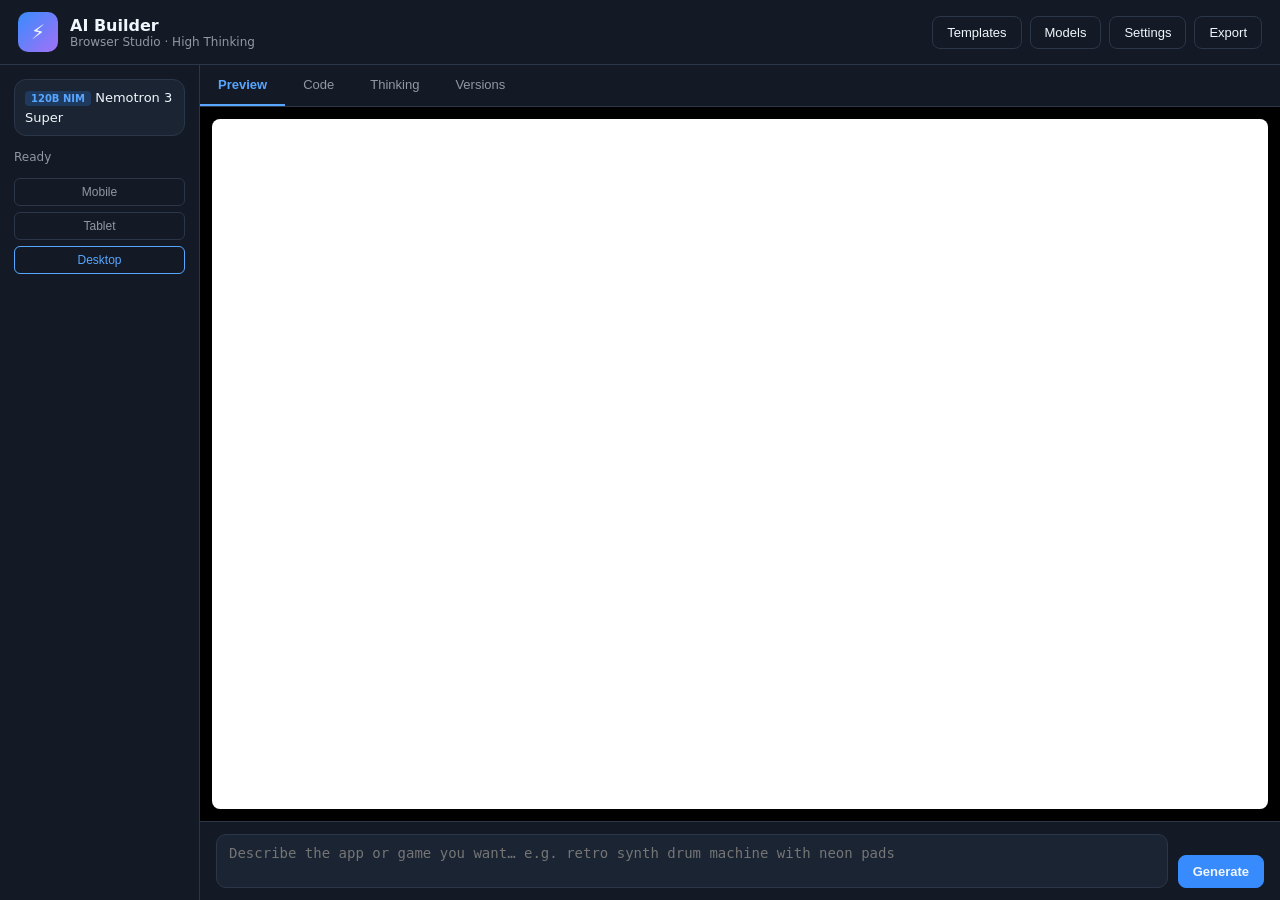
==== index.html @ 7d30c435 "feat: browser version of AI Builder — full studio in the browser" ====
<!DOCTYPE html>
<html lang="en">
<head>
  <meta charset="UTF-8" />
  <meta name="viewport" content="width=device-width, initial-scale=1.0" />
  <title>AI Builder — Browser Studio</title>
  <link rel="stylesheet" href="styles.css" />
</head>
<body>
  <div id="app">
    <header class="topbar">
      <div class="brand">
        <div class="brand-icon">⚡</div>
        <div>
          <h1>AI Builder</h1>
          <p class="subtitle">Browser Studio · High Thinking</p>
        </div>
      </div>
      <div class="top-actions">
        <button id="btnTemplates" class="btn ghost" title="Templates">Templates</button>
        <button id="btnModels" class="btn ghost" title="Models">Models</button>
        <button id="btnSettings" class="btn ghost" title="Settings">Settings</button>
        <button id="btnExport" class="btn ghost" title="Export">Export</button>
      </div>
    </header>

    <div class="main">
      <aside class="sidebar">
        <div class="model-chip" id="modelChip">
          <span class="badge" id="modelBadge">120B NIM</span>
          <span id="modelName">Nemotron 3 Super</span>
        </div>
        <div class="status" id="statusText">Ready</div>
        <div class="viewport-switch">
          <button data-vp="mobile" class="vp-btn">Mobile</button>
          <button data-vp="tablet" class="vp-btn">Tablet</button>
          <button data-vp="desktop" class="vp-btn active">Desktop</button>
        </div>
      </aside>

      <section class="workspace">
        <div class="tabs">
          <button class="tab active" data-tab="preview">Preview</button>
          <button class="tab" data-tab="code">Code</button>
          <button class="tab" data-tab="thinking">Thinking</button>
          <button class="tab" data-tab="versions">Versions</button>
        </div>

        <div class="tab-panels">
          <div id="panel-preview" class="panel active">
            <div class="preview-frame-wrap" id="previewWrap">
              <iframe id="previewFrame" sandbox="allow-scripts allow-same-origin allow-forms allow-modals" title="Live Preview"></iframe>
            </div>
          </div>
          <div id="panel-code" class="panel">
            <div class="code-tabs">
              <button class="code-tab active" data-file="html">HTML</button>
              <button class="code-tab" data-file="css">CSS</button>
              <button class="code-tab" data-file="js">JS</button>
            </div>
            <textarea id="codeEditor" spellcheck="false"></textarea>
          </div>
          <div id="panel-thinking" class="panel">
            <pre id="thinkingLog" class="thinking-log">No reasoning yet. Submit a prompt to see High Thinking steps.</pre>
          </div>
          <div id="panel-versions" class="panel">
            <div id="versionsList" class="versions-list">
              <p class="muted">Versions will appear here after you generate.</p>
            </div>
          </div>
        </div>

        <div class="prompt-bar">
          <textarea id="promptInput" placeholder="Describe the app or game you want… e.g. retro synth drum machine with neon pads" rows="2"></textarea>
          <button id="btnGenerate" class="btn primary">Generate</button>
          <button id="btnStop" class="btn danger hidden">Stop</button>
        </div>
      </section>
    </div>
  </div>

  <!-- Templates modal -->
  <div id="modalTemplates" class="modal hidden">
    <div class="modal-card">
      <div class="modal-header">
        <h2>Quick Templates</h2>
        <button class="close-modal" data-close="modalTemplates">×</button>
      </div>
      <div id="templatesGrid" class="templates-grid"></div>
    </div>
  </div>

  <!-- Models modal -->
  <div id="modalModels" class="modal hidden">
    <div class="modal-card">
      <div class="modal-header">
        <h2>AI Engine</h2>
        <button class="close-modal" data-close="modalModels">×</button>
      </div>
      <div id="modelsList" class="models-list"></div>
    </div>
  </div>

  <!-- Settings modal -->
  <div id="modalSettings" class="modal hidden">
    <div class="modal-card">
      <div class="modal-header">
        <h2>Settings</h2>
        <button class="close-modal" data-close="modalSettings">×</button>
      </div>
      <label>NVIDIA NIM API Key
        <input id="nvidiaKey" type="password" placeholder="nvapi-…" />
      </label>
      <label>NVIDIA Base URL
        <input id="nvidiaUrl" type="text" placeholder="https://integrate.api.nvidia.com/v1" />
      </label>
      <label>Gemini API Key
        <input id="geminiKey" type="password" placeholder="AIza…" />
      </label>
      <button id="btnSaveSettings" class="btn primary">Save</button>
    </div>
  </div>

  <!-- Export modal -->
  <div id="modalExport" class="modal hidden">
    <div class="modal-card">
      <div class="modal-header">
        <h2>Export</h2>
        <button class="close-modal" data-close="modalExport">×</button>
      </div>
      <button id="btnDownloadHtml" class="btn primary block">Download single HTML</button>
      <button id="btnCopyAll" class="btn ghost block">Copy all code</button>
    </div>
  </div>

  <script src="app.js"></script>
</body>
</html>
---- styles.css ----
:root {
  --bg: #0b0f17;
  --surface: #131a26;
  --surface2: #1b2433;
  --border: #2b3648;
  --blue: #58a6ff;
  --blue-dim: #388bfd;
  --purple: #bc8cff;
  --emerald: #3fb950;
  --text: #f0f6fc;
  --muted: #9198a1;
  --danger: #f85149;
  --radius: 12px;
  font-family: ui-sans-serif, system-ui, -apple-system, Segoe UI, Roboto, sans-serif;
}

* { box-sizing: border-box; margin: 0; padding: 0; }

body {
  background: var(--bg);
  color: var(--text);
  min-height: 100vh;
}

#app { display: flex; flex-direction: column; height: 100vh; }

.topbar {
  display: flex; align-items: center; justify-content: space-between;
  padding: 12px 18px; border-bottom: 1px solid var(--border);
  background: var(--surface);
}

.brand { display: flex; gap: 12px; align-items: center; }
.brand-icon {
  width: 40px; height: 40px; border-radius: 10px;
  background: linear-gradient(135deg, #388bfd, #a371f7);
  display: grid; place-items: center; font-size: 20px;
}
.brand h1 { font-size: 16px; font-weight: 700; }
.subtitle { font-size: 12px; color: var(--muted); }

.top-actions { display: flex; gap: 8px; }

.btn {
  border: 1px solid var(--border);
  background: var(--surface2);
  color: var(--text);
  padding: 8px 14px;
  border-radius: 8px;
  cursor: pointer;
  font-size: 13px;
}
.btn:hover { border-color: var(--blue); }
.btn.primary { background: var(--blue-dim); border-color: var(--blue-dim); font-weight: 600; }
.btn.primary:hover { background: var(--blue); }
.btn.danger { background: #3d1214; border-color: var(--danger); color: #ffb4b0; }
.btn.ghost { background: transparent; }
.btn.block { width: 100%; margin-top: 8px; }
.btn.hidden { display: none; }

.main { display: flex; flex: 1; min-height: 0; }

.sidebar {
  width: 200px; border-right: 1px solid var(--border);
  padding: 14px; display: flex; flex-direction: column; gap: 14px;
  background: var(--surface);
}

.model-chip {
  background: var(--surface2); border: 1px solid var(--border);
  border-radius: var(--radius); padding: 10px; font-size: 13px;
}
.badge {
  display: inline-block; font-size: 10px; font-weight: 700;
  background: #1f3a5f; color: var(--blue); padding: 2px 6px;
  border-radius: 4px; margin-bottom: 4px;
}
.status { font-size: 12px; color: var(--muted); }

.viewport-switch { display: flex; flex-direction: column; gap: 6px; }
.vp-btn {
  background: transparent; border: 1px solid var(--border);
  color: var(--muted); padding: 6px; border-radius: 6px; cursor: pointer; font-size: 12px;
}
.vp-btn.active { border-color: var(--blue); color: var(--blue); }

.workspace { flex: 1; display: flex; flex-direction: column; min-width: 0; }

.tabs {
  display: flex; gap: 0; border-bottom: 1px solid var(--border);
  background: var(--surface);
}
.tab {
  background: transparent; border: none; color: var(--muted);
  padding: 12px 18px; cursor: pointer; font-size: 13px;
  border-bottom: 2px solid transparent;
}
.tab.active { color: var(--blue); border-bottom-color: var(--blue); font-weight: 600; }

.tab-panels { flex: 1; min-height: 0; position: relative; }
.panel { display: none; height: 100%; }
.panel.active { display: flex; flex-direction: column; }

.preview-frame-wrap {
  flex: 1; background: #000; display: flex; justify-content: center;
  padding: 12px; overflow: auto;
}
#previewFrame {
  width: 100%; height: 100%; border: none; background: #fff;
  border-radius: 8px; transition: width 0.2s;
}
.preview-frame-wrap.mobile #previewFrame { width: 375px; }
.preview-frame-wrap.tablet #previewFrame { width: 768px; }

.code-tabs { display: flex; gap: 4px; padding: 8px; background: var(--surface); }
.code-tab {
  background: transparent; border: 1px solid var(--border); color: var(--muted);
  padding: 4px 12px; border-radius: 6px; cursor: pointer; font-size: 12px;
}
.code-tab.active { border-color: var(--blue); color: var(--blue); }

#codeEditor {
  flex: 1; width: 100%; background: #0d1117; color: #e6edf3;
  border: none; padding: 14px; font-family: ui-monospace, SFMono-Regular, Menlo, monospace;
  font-size: 13px; line-height: 1.5; resize: none; outline: none;
}

.thinking-log {
  flex: 1; overflow: auto; padding: 16px; font-size: 13px;
  line-height: 1.6; color: #c9d1d9; white-space: pre-wrap;
  background: #0d1117;
}

.versions-list { padding: 16px; overflow: auto; }
.version-item {
  background: var(--surface2); border: 1px solid var(--border);
  border-radius: 8px; padding: 12px; margin-bottom: 8px; cursor: pointer;
}
.version-item:hover { border-color: var(--blue); }
.muted { color: var(--muted); font-size: 13px; }

.prompt-bar {
  display: flex; gap: 10px; padding: 12px 16px;
  border-top: 1px solid var(--border); background: var(--surface);
  align-items: flex-end;
}
#promptInput {
  flex: 1; background: var(--surface2); border: 1px solid var(--border);
  color: var(--text); border-radius: 10px; padding: 10px 12px;
  font-size: 14px; resize: none; outline: none; min-height: 48px;
}
#promptInput:focus { border-color: var(--blue); }

/* Modals */
.modal {
  position: fixed; inset: 0; background: rgba(0,0,0,0.65);
  display: flex; align-items: center; justify-content: center; z-index: 50;
}
.modal.hidden { display: none; }
.modal-card {
  background: var(--surface); border: 1px solid var(--border);
  border-radius: 14px; padding: 20px; width: min(520px, 92vw);
  max-height: 80vh; overflow: auto;
}
.modal-header {
  display: flex; justify-content: space-between; align-items: center;
  margin-bottom: 16px;
}
.close-modal {
  background: transparent; border: none; color: var(--muted);
  font-size: 22px; cursor: pointer;
}
.modal-card label {
  display: block; font-size: 12px; color: var(--muted); margin-bottom: 12px;
}
.modal-card input {
  display: block; width: 100%; margin-top: 4px;
  background: var(--surface2); border: 1px solid var(--border);
  color: var(--text); border-radius: 8px; padding: 8px 10px;
}

.templates-grid { display: grid; gap: 10px; }
.template-card {
  background: var(--surface2); border: 1px solid var(--border);
  border-radius: 10px; padding: 12px; cursor: pointer; text-align: left;
}
.template-card:hover { border-color: var(--blue); }
.template-card h3 { font-size: 14px; margin-bottom: 4px; }
.template-card p { font-size: 12px; color: var(--muted); }

.models-list { display: grid; gap: 8px; }
.model-card {
  background: var(--surface2); border: 1px solid var(--border);
  border-radius: 10px; padding: 12px; cursor: pointer;
}
.model-card.active, .model-card:hover { border-color: var(--blue); }
.model-card h3 { font-size: 14px; }
.model-card p { font-size: 12px; color: var(--muted); margin-top: 4px; }

@media (max-width: 720px) {
  .sidebar { display: none; }
  .top-actions .btn { padding: 6px 8px; font-size: 12px; }
}
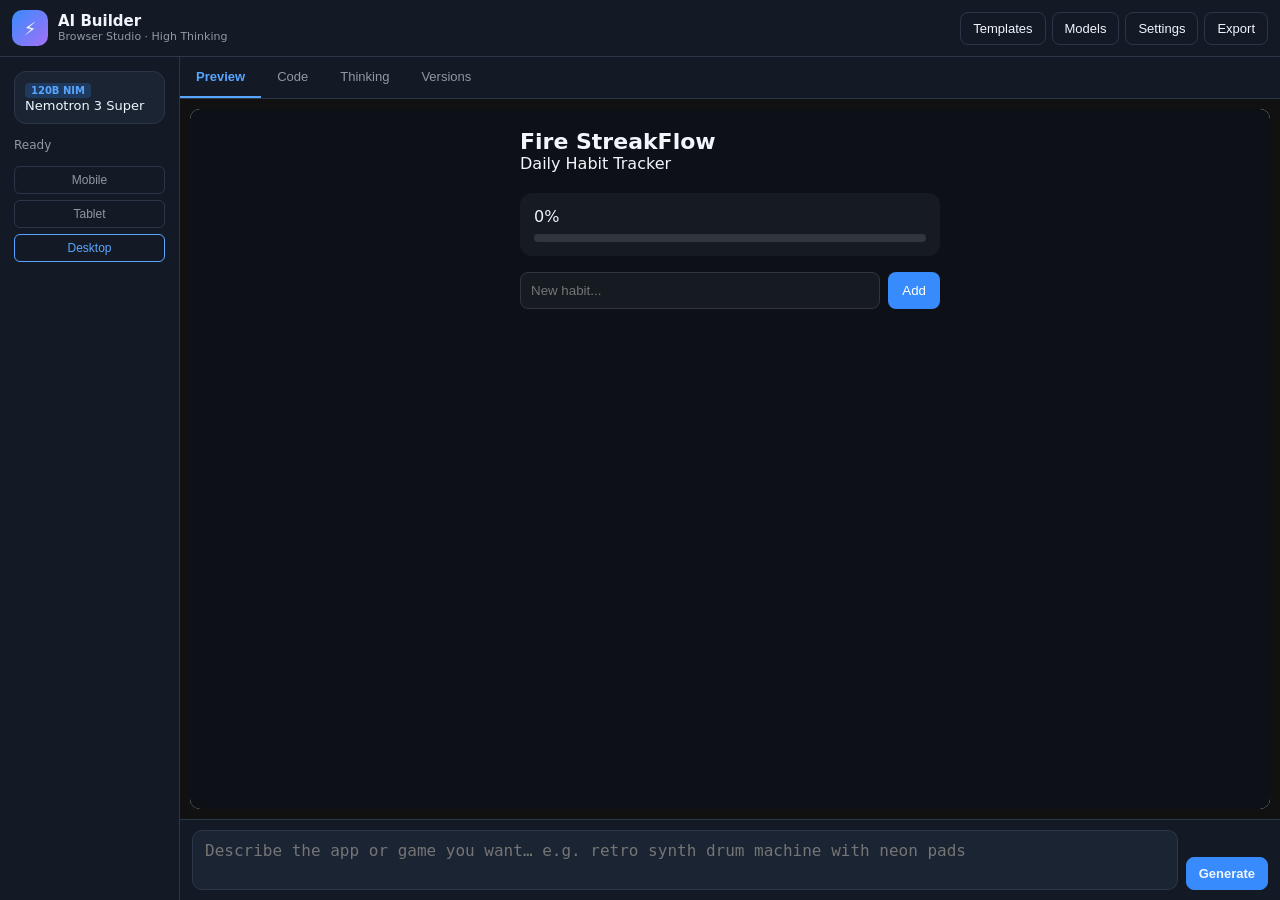
==== commit d9ee5267: "fix: mobile layout + touch + safe boot — preview and buttons work on phone" ====
--- a/index.html
+++ b/index.html
@@ -2,7 +2,7 @@
 <html lang="en">
 <head>
   <meta charset="UTF-8" />
-  <meta name="viewport" content="width=device-width, initial-scale=1.0" />
+  <meta name="viewport" content="width=device-width, initial-scale=1.0, viewport-fit=cover" />
   <title>AI Builder — Browser Studio</title>
   <link rel="stylesheet" href="styles.css" />
 </head>
@@ -49,7 +49,7 @@
         <div class="tab-panels">
           <div id="panel-preview" class="panel active">
             <div class="preview-frame-wrap" id="previewWrap">
-              <iframe id="previewFrame" sandbox="allow-scripts allow-same-origin allow-forms allow-modals" title="Live Preview"></iframe>
+              <iframe id="previewFrame" sandbox="allow-scripts allow-same-origin allow-forms allow-modals allow-popups" title="Live Preview"></iframe>
             </div>
           </div>
           <div id="panel-code" class="panel">
--- a/styles.css
+++ b/styles.css
@@ -5,8 +5,6 @@
   --border: #2b3648;
   --blue: #58a6ff;
   --blue-dim: #388bfd;
-  --purple: #bc8cff;
-  --emerald: #3fb950;
   --text: #f0f6fc;
   --muted: #9198a1;
   --danger: #f85149;
@@ -16,188 +14,258 @@
 
 * { box-sizing: border-box; margin: 0; padding: 0; }
 
-body {
+html, body {
   background: var(--bg);
   color: var(--text);
-  min-height: 100vh;
-}
-
-#app { display: flex; flex-direction: column; height: 100vh; }
+  height: 100%;
+  width: 100%;
+  overflow: hidden;
+}
+
+#app {
+  display: flex;
+  flex-direction: column;
+  height: 100%;
+  height: 100dvh;
+  max-height: 100dvh;
+}
 
 .topbar {
-  display: flex; align-items: center; justify-content: space-between;
-  padding: 12px 18px; border-bottom: 1px solid var(--border);
+  display: flex;
+  align-items: center;
+  justify-content: space-between;
+  gap: 8px;
+  padding: 10px 12px;
+  border-bottom: 1px solid var(--border);
   background: var(--surface);
-}
-
-.brand { display: flex; gap: 12px; align-items: center; }
+  flex-shrink: 0;
+  z-index: 10;
+}
+
+.brand { display: flex; gap: 10px; align-items: center; min-width: 0; }
 .brand-icon {
-  width: 40px; height: 40px; border-radius: 10px;
+  width: 36px; height: 36px; border-radius: 10px; flex-shrink: 0;
   background: linear-gradient(135deg, #388bfd, #a371f7);
-  display: grid; place-items: center; font-size: 20px;
-}
-.brand h1 { font-size: 16px; font-weight: 700; }
-.subtitle { font-size: 12px; color: var(--muted); }
-
-.top-actions { display: flex; gap: 8px; }
+  display: grid; place-items: center; font-size: 18px;
+}
+.brand h1 { font-size: 15px; font-weight: 700; line-height: 1.2; }
+.subtitle { font-size: 11px; color: var(--muted); line-height: 1.2; }
+
+.top-actions {
+  display: flex; gap: 6px; flex-shrink: 0; overflow-x: auto;
+  -webkit-overflow-scrolling: touch;
+}
+.top-actions .btn { white-space: nowrap; }
 
 .btn {
   border: 1px solid var(--border);
   background: var(--surface2);
   color: var(--text);
-  padding: 8px 14px;
+  padding: 8px 12px;
   border-radius: 8px;
   cursor: pointer;
   font-size: 13px;
-}
-.btn:hover { border-color: var(--blue); }
+  -webkit-tap-highlight-color: transparent;
+  touch-action: manipulation;
+  user-select: none;
+}
+.btn:active { opacity: 0.85; transform: scale(0.98); }
 .btn.primary { background: var(--blue-dim); border-color: var(--blue-dim); font-weight: 600; }
-.btn.primary:hover { background: var(--blue); }
 .btn.danger { background: #3d1214; border-color: var(--danger); color: #ffb4b0; }
 .btn.ghost { background: transparent; }
 .btn.block { width: 100%; margin-top: 8px; }
-.btn.hidden { display: none; }
-
-.main { display: flex; flex: 1; min-height: 0; }
-
-.sidebar {
-  width: 200px; border-right: 1px solid var(--border);
-  padding: 14px; display: flex; flex-direction: column; gap: 14px;
+.btn.hidden { display: none !important; }
+
+.main {
+  display: flex;
+  flex: 1;
+  min-height: 0;
+  overflow: hidden;
+}
+
+.sidebar { display: none; }
+
+.workspace {
+  flex: 1;
+  display: flex;
+  flex-direction: column;
+  min-width: 0;
+  min-height: 0;
+}
+
+.tabs {
+  display: flex;
+  gap: 0;
+  border-bottom: 1px solid var(--border);
   background: var(--surface);
-}
-
-.model-chip {
-  background: var(--surface2); border: 1px solid var(--border);
-  border-radius: var(--radius); padding: 10px; font-size: 13px;
-}
+  flex-shrink: 0;
+  overflow-x: auto;
+}
+.tab {
+  background: transparent;
+  border: none;
+  color: var(--muted);
+  padding: 12px 16px;
+  cursor: pointer;
+  font-size: 13px;
+  border-bottom: 2px solid transparent;
+  white-space: nowrap;
+  -webkit-tap-highlight-color: transparent;
+  touch-action: manipulation;
+}
+.tab.active { color: var(--blue); border-bottom-color: var(--blue); font-weight: 600; }
+
+.tab-panels {
+  flex: 1;
+  min-height: 0;
+  position: relative;
+  overflow: hidden;
+}
+.panel {
+  display: none;
+  height: 100%;
+  flex-direction: column;
+  overflow: hidden;
+}
+.panel.active { display: flex; }
+
+.preview-frame-wrap {
+  flex: 1;
+  background: #111;
+  display: flex;
+  justify-content: center;
+  padding: 10px;
+  overflow: auto;
+  min-height: 0;
+}
+#previewFrame {
+  width: 100%;
+  height: 100%;
+  border: none;
+  background: #fff;
+  border-radius: 10px;
+  min-height: 200px;
+}
+.preview-frame-wrap.mobile #previewFrame { width: 375px; max-width: 100%; }
+.preview-frame-wrap.tablet #previewFrame { width: 768px; max-width: 100%; }
+
+.code-tabs {
+  display: flex; gap: 4px; padding: 8px;
+  background: var(--surface); flex-shrink: 0;
+}
+.code-tab {
+  background: transparent; border: 1px solid var(--border); color: var(--muted);
+  padding: 6px 12px; border-radius: 6px; cursor: pointer; font-size: 12px;
+  -webkit-tap-highlight-color: transparent; touch-action: manipulation;
+}
+.code-tab.active { border-color: var(--blue); color: var(--blue); }
+
+#codeEditor {
+  flex: 1; width: 100%; background: #0d1117; color: #e6edf3;
+  border: none; padding: 12px; font-family: ui-monospace, SFMono-Regular, Menlo, monospace;
+  font-size: 13px; line-height: 1.5; resize: none; outline: none; min-height: 0;
+}
+
+.thinking-log {
+  flex: 1; overflow: auto; padding: 14px; font-size: 13px;
+  line-height: 1.6; color: #c9d1d9; white-space: pre-wrap; background: #0d1117;
+}
+
+.versions-list { padding: 14px; overflow: auto; flex: 1; }
+.version-item {
+  background: var(--surface2); border: 1px solid var(--border);
+  border-radius: 8px; padding: 12px; margin-bottom: 8px; cursor: pointer;
+}
+.version-item:active { border-color: var(--blue); }
+.muted { color: var(--muted); font-size: 13px; }
+
+.prompt-bar {
+  display: flex; gap: 8px; padding: 10px 12px;
+  border-top: 1px solid var(--border); background: var(--surface);
+  align-items: flex-end; flex-shrink: 0;
+  padding-bottom: max(10px, env(safe-area-inset-bottom));
+}
+#promptInput {
+  flex: 1; background: var(--surface2); border: 1px solid var(--border);
+  color: var(--text); border-radius: 10px; padding: 10px 12px;
+  font-size: 16px; resize: none; outline: none; min-height: 44px; max-height: 100px;
+}
+#promptInput:focus { border-color: var(--blue); }
+
+.modal {
+  position: fixed; inset: 0; background: rgba(0,0,0,0.7);
+  display: flex; align-items: flex-end; justify-content: center;
+  z-index: 100; padding: 0;
+}
+.modal.hidden { display: none !important; }
+.modal-card {
+  background: var(--surface); border: 1px solid var(--border);
+  border-radius: 16px 16px 0 0; padding: 18px;
+  width: 100%; max-height: 85vh; overflow: auto;
+  padding-bottom: max(18px, env(safe-area-inset-bottom));
+}
+.modal-header {
+  display: flex; justify-content: space-between; align-items: center;
+  margin-bottom: 14px;
+}
+.close-modal {
+  background: transparent; border: none; color: var(--muted);
+  font-size: 28px; cursor: pointer; line-height: 1; padding: 4px 8px;
+  -webkit-tap-highlight-color: transparent;
+}
+.modal-card label {
+  display: block; font-size: 12px; color: var(--muted); margin-bottom: 12px;
+}
+.modal-card input {
+  display: block; width: 100%; margin-top: 4px;
+  background: var(--surface2); border: 1px solid var(--border);
+  color: var(--text); border-radius: 8px; padding: 10px 12px; font-size: 16px;
+}
+
+.templates-grid { display: grid; gap: 10px; }
+.template-card {
+  background: var(--surface2); border: 1px solid var(--border);
+  border-radius: 10px; padding: 14px; cursor: pointer; text-align: left;
+  -webkit-tap-highlight-color: transparent;
+}
+.template-card:active { border-color: var(--blue); }
+.template-card h3 { font-size: 14px; margin-bottom: 4px; }
+.template-card p { font-size: 12px; color: var(--muted); }
+
+.models-list { display: grid; gap: 8px; }
+.model-card {
+  background: var(--surface2); border: 1px solid var(--border);
+  border-radius: 10px; padding: 14px; cursor: pointer;
+  -webkit-tap-highlight-color: transparent;
+}
+.model-card.active, .model-card:active { border-color: var(--blue); }
+.model-card h3 { font-size: 14px; }
+.model-card p { font-size: 12px; color: var(--muted); margin-top: 4px; }
 .badge {
   display: inline-block; font-size: 10px; font-weight: 700;
   background: #1f3a5f; color: var(--blue); padding: 2px 6px;
-  border-radius: 4px; margin-bottom: 4px;
-}
-.status { font-size: 12px; color: var(--muted); }
-
-.viewport-switch { display: flex; flex-direction: column; gap: 6px; }
-.vp-btn {
-  background: transparent; border: 1px solid var(--border);
-  color: var(--muted); padding: 6px; border-radius: 6px; cursor: pointer; font-size: 12px;
-}
-.vp-btn.active { border-color: var(--blue); color: var(--blue); }
-
-.workspace { flex: 1; display: flex; flex-direction: column; min-width: 0; }
-
-.tabs {
-  display: flex; gap: 0; border-bottom: 1px solid var(--border);
-  background: var(--surface);
-}
-.tab {
-  background: transparent; border: none; color: var(--muted);
-  padding: 12px 18px; cursor: pointer; font-size: 13px;
-  border-bottom: 2px solid transparent;
-}
-.tab.active { color: var(--blue); border-bottom-color: var(--blue); font-weight: 600; }
-
-.tab-panels { flex: 1; min-height: 0; position: relative; }
-.panel { display: none; height: 100%; }
-.panel.active { display: flex; flex-direction: column; }
-
-.preview-frame-wrap {
-  flex: 1; background: #000; display: flex; justify-content: center;
-  padding: 12px; overflow: auto;
-}
-#previewFrame {
-  width: 100%; height: 100%; border: none; background: #fff;
-  border-radius: 8px; transition: width 0.2s;
-}
-.preview-frame-wrap.mobile #previewFrame { width: 375px; }
-.preview-frame-wrap.tablet #previewFrame { width: 768px; }
-
-.code-tabs { display: flex; gap: 4px; padding: 8px; background: var(--surface); }
-.code-tab {
-  background: transparent; border: 1px solid var(--border); color: var(--muted);
-  padding: 4px 12px; border-radius: 6px; cursor: pointer; font-size: 12px;
-}
-.code-tab.active { border-color: var(--blue); color: var(--blue); }
-
-#codeEditor {
-  flex: 1; width: 100%; background: #0d1117; color: #e6edf3;
-  border: none; padding: 14px; font-family: ui-monospace, SFMono-Regular, Menlo, monospace;
-  font-size: 13px; line-height: 1.5; resize: none; outline: none;
-}
-
-.thinking-log {
-  flex: 1; overflow: auto; padding: 16px; font-size: 13px;
-  line-height: 1.6; color: #c9d1d9; white-space: pre-wrap;
-  background: #0d1117;
-}
-
-.versions-list { padding: 16px; overflow: auto; }
-.version-item {
-  background: var(--surface2); border: 1px solid var(--border);
-  border-radius: 8px; padding: 12px; margin-bottom: 8px; cursor: pointer;
-}
-.version-item:hover { border-color: var(--blue); }
-.muted { color: var(--muted); font-size: 13px; }
-
-.prompt-bar {
-  display: flex; gap: 10px; padding: 12px 16px;
-  border-top: 1px solid var(--border); background: var(--surface);
-  align-items: flex-end;
-}
-#promptInput {
-  flex: 1; background: var(--surface2); border: 1px solid var(--border);
-  color: var(--text); border-radius: 10px; padding: 10px 12px;
-  font-size: 14px; resize: none; outline: none; min-height: 48px;
-}
-#promptInput:focus { border-color: var(--blue); }
-
-/* Modals */
-.modal {
-  position: fixed; inset: 0; background: rgba(0,0,0,0.65);
-  display: flex; align-items: center; justify-content: center; z-index: 50;
-}
-.modal.hidden { display: none; }
-.modal-card {
-  background: var(--surface); border: 1px solid var(--border);
-  border-radius: 14px; padding: 20px; width: min(520px, 92vw);
-  max-height: 80vh; overflow: auto;
-}
-.modal-header {
-  display: flex; justify-content: space-between; align-items: center;
-  margin-bottom: 16px;
-}
-.close-modal {
-  background: transparent; border: none; color: var(--muted);
-  font-size: 22px; cursor: pointer;
-}
-.modal-card label {
-  display: block; font-size: 12px; color: var(--muted); margin-bottom: 12px;
-}
-.modal-card input {
-  display: block; width: 100%; margin-top: 4px;
-  background: var(--surface2); border: 1px solid var(--border);
-  color: var(--text); border-radius: 8px; padding: 8px 10px;
-}
-
-.templates-grid { display: grid; gap: 10px; }
-.template-card {
-  background: var(--surface2); border: 1px solid var(--border);
-  border-radius: 10px; padding: 12px; cursor: pointer; text-align: left;
-}
-.template-card:hover { border-color: var(--blue); }
-.template-card h3 { font-size: 14px; margin-bottom: 4px; }
-.template-card p { font-size: 12px; color: var(--muted); }
-
-.models-list { display: grid; gap: 8px; }
-.model-card {
-  background: var(--surface2); border: 1px solid var(--border);
-  border-radius: 10px; padding: 12px; cursor: pointer;
-}
-.model-card.active, .model-card:hover { border-color: var(--blue); }
-.model-card h3 { font-size: 14px; }
-.model-card p { font-size: 12px; color: var(--muted); margin-top: 4px; }
-
-@media (max-width: 720px) {
-  .sidebar { display: none; }
-  .top-actions .btn { padding: 6px 8px; font-size: 12px; }
-}
+  border-radius: 4px;
+}
+
+@media (min-width: 800px) {
+  .sidebar {
+    display: flex; width: 180px; border-right: 1px solid var(--border);
+    padding: 14px; flex-direction: column; gap: 14px; background: var(--surface);
+    flex-shrink: 0;
+  }
+  .model-chip {
+    background: var(--surface2); border: 1px solid var(--border);
+    border-radius: var(--radius); padding: 10px; font-size: 13px;
+  }
+  .status { font-size: 12px; color: var(--muted); }
+  .viewport-switch { display: flex; flex-direction: column; gap: 6px; }
+  .vp-btn {
+    background: transparent; border: 1px solid var(--border);
+    color: var(--muted); padding: 6px; border-radius: 6px; cursor: pointer; font-size: 12px;
+  }
+  .vp-btn.active { border-color: var(--blue); color: var(--blue); }
+  .modal { align-items: center; padding: 16px; }
+  .modal-card {
+    border-radius: 14px; width: min(520px, 92vw); max-height: 80vh;
+  }
+}
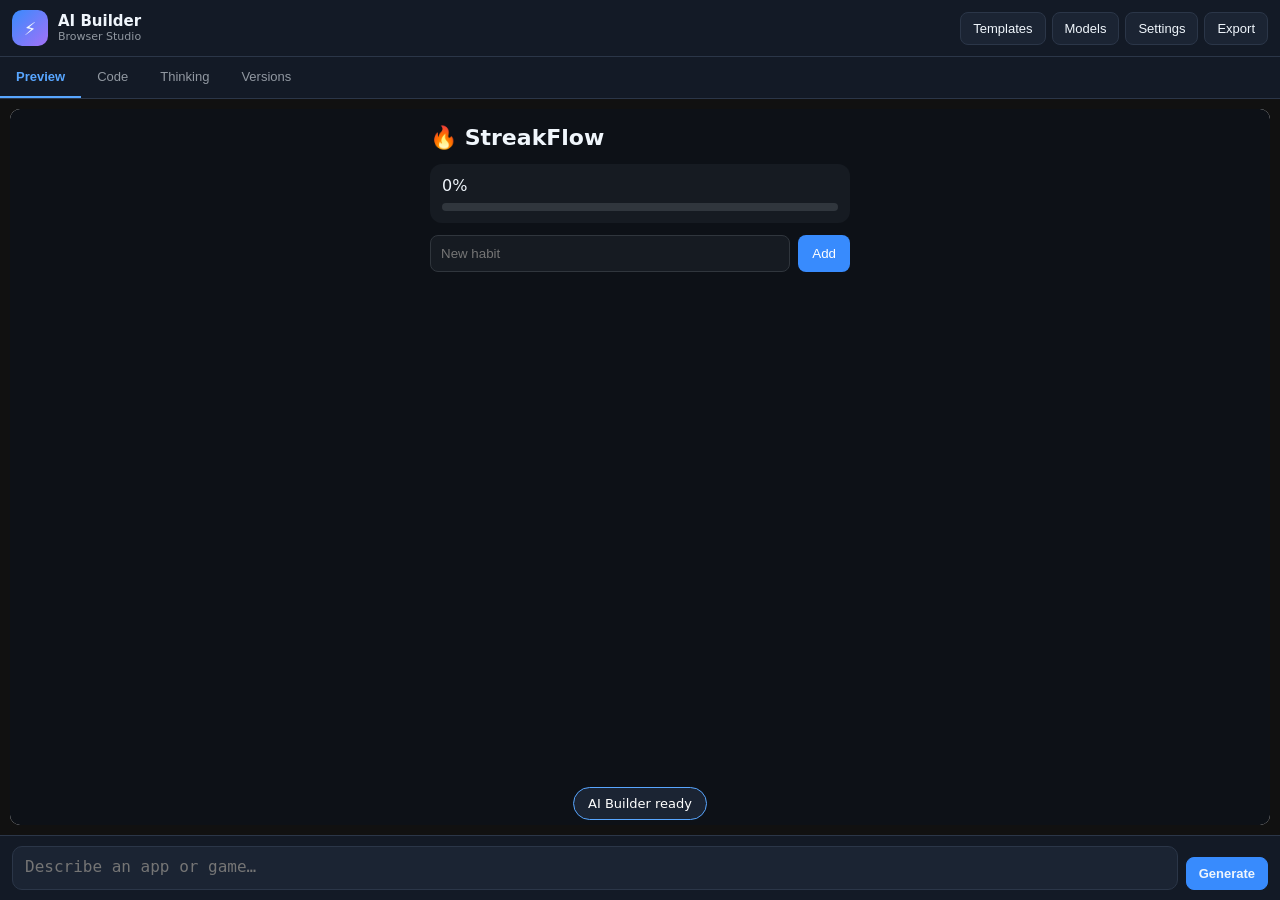
==== commit c27a6c3e: "fix: single-file app — no external JS/CSS, works offline on phone" ====
--- a/index.html
+++ b/index.html
@@ -1,138 +1,286 @@
 <!DOCTYPE html>
 <html lang="en">
 <head>
-  <meta charset="UTF-8" />
-  <meta name="viewport" content="width=device-width, initial-scale=1.0, viewport-fit=cover" />
-  <title>AI Builder — Browser Studio</title>
-  <link rel="stylesheet" href="styles.css" />
+<meta charset="UTF-8"/>
+<meta name="viewport" content="width=device-width,initial-scale=1,viewport-fit=cover"/>
+<title>AI Builder</title>
+<style>
+*{box-sizing:border-box;margin:0;padding:0}
+html,body{height:100%;background:#0b0f17;color:#f0f6fc;font-family:system-ui,-apple-system,sans-serif;overflow:hidden}
+#app{display:flex;flex-direction:column;height:100%;height:100dvh}
+.top{display:flex;align-items:center;justify-content:space-between;gap:8px;padding:10px 12px;background:#131a26;border-bottom:1px solid #2b3648;flex-shrink:0}
+.brand{display:flex;gap:10px;align-items:center}
+.logo{width:36px;height:36px;border-radius:10px;background:linear-gradient(135deg,#388bfd,#a371f7);display:grid;place-items:center;font-size:18px}
+.brand h1{font-size:15px;line-height:1.15}
+.brand p{font-size:11px;color:#9198a1}
+.actions{display:flex;gap:6px;overflow-x:auto}
+.btn{border:1px solid #2b3648;background:#1b2433;color:#f0f6fc;padding:8px 12px;border-radius:8px;font-size:13px;cursor:pointer;-webkit-tap-highlight-color:transparent}
+.btn.primary{background:#388bfd;border-color:#388bfd;font-weight:600}
+.btn:active{opacity:.85}
+.tabs{display:flex;background:#131a26;border-bottom:1px solid #2b3648;flex-shrink:0;overflow-x:auto}
+.tab{background:none;border:none;color:#9198a1;padding:12px 16px;font-size:13px;border-bottom:2px solid transparent;cursor:pointer}
+.tab.on{color:#58a6ff;border-bottom-color:#58a6ff;font-weight:600}
+.stage{flex:1;min-height:0;position:relative;overflow:hidden}
+.panel{display:none;height:100%;flex-direction:column;overflow:hidden}
+.panel.on{display:flex}
+.preview-wrap{flex:1;background:#111;padding:10px;min-height:0}
+iframe{width:100%;height:100%;border:0;border-radius:10px;background:#fff}
+.code-tabs{display:flex;gap:4px;padding:8px;background:#131a26}
+.ctab{border:1px solid #2b3648;background:none;color:#9198a1;padding:6px 12px;border-radius:6px;font-size:12px}
+.ctab.on{border-color:#58a6ff;color:#58a6ff}
+textarea#ed{flex:1;width:100%;background:#0d1117;color:#e6edf3;border:0;padding:12px;font:13px/1.5 ui-monospace,Menlo,monospace;resize:none;outline:none}
+#think{flex:1;overflow:auto;padding:14px;font:13px/1.6 ui-monospace,monospace;color:#c9d1d9;white-space:pre-wrap;background:#0d1117}
+#versions{flex:1;overflow:auto;padding:14px}
+.vitem{background:#1b2433;border:1px solid #2b3648;border-radius:8px;padding:12px;margin-bottom:8px}
+.muted{color:#9198a1;font-size:12px}
+.bar{display:flex;gap:8px;padding:10px 12px;padding-bottom:max(10px,env(safe-area-inset-bottom));background:#131a26;border-top:1px solid #2b3648;flex-shrink:0;align-items:flex-end}
+#prompt{flex:1;background:#1b2433;border:1px solid #2b3648;color:#f0f6fc;border-radius:10px;padding:10px 12px;font-size:16px;resize:none;min-height:44px;outline:none}
+.modal{position:fixed;inset:0;background:rgba(0,0,0,.72);display:none;align-items:flex-end;z-index:50}
+.modal.show{display:flex}
+.sheet{background:#131a26;border:1px solid #2b3648;border-radius:16px 16px 0 0;padding:18px;width:100%;max-height:85vh;overflow:auto;padding-bottom:max(18px,env(safe-area-inset-bottom))}
+.sheet h2{font-size:16px;margin-bottom:12px}
+.row{display:flex;justify-content:space-between;align-items:center;margin-bottom:12px}
+.x{background:none;border:0;color:#9198a1;font-size:28px;line-height:1;padding:4px 8px}
+.card{background:#1b2433;border:1px solid #2b3648;border-radius:10px;padding:14px;margin-bottom:8px;cursor:pointer}
+.card:active,.card.on{border-color:#58a6ff}
+.card h3{font-size:14px}
+.card p{font-size:12px;color:#9198a1;margin-top:4px}
+label{display:block;font-size:12px;color:#9198a1;margin-bottom:12px}
+label input{display:block;width:100%;margin-top:4px;background:#1b2433;border:1px solid #2b3648;color:#fff;border-radius:8px;padding:10px 12px;font-size:16px}
+#toast{position:fixed;left:50%;bottom:80px;transform:translateX(-50%);background:#1b2433;border:1px solid #58a6ff;color:#fff;padding:8px 14px;border-radius:20px;font-size:13px;display:none;z-index:60}
+</style>
 </head>
 <body>
-  <div id="app">
-    <header class="topbar">
-      <div class="brand">
-        <div class="brand-icon">⚡</div>
-        <div>
-          <h1>AI Builder</h1>
-          <p class="subtitle">Browser Studio · High Thinking</p>
-        </div>
+<div id="app">
+  <div class="top">
+    <div class="brand">
+      <div class="logo">⚡</div>
+      <div><h1>AI Builder</h1><p>Browser Studio</p></div>
+    </div>
+    <div class="actions">
+      <button class="btn" id="bTpl">Templates</button>
+      <button class="btn" id="bModel">Models</button>
+      <button class="btn" id="bSet">Settings</button>
+      <button class="btn" id="bExp">Export</button>
+    </div>
+  </div>
+  <div class="tabs">
+    <button class="tab on" data-p="preview">Preview</button>
+    <button class="tab" data-p="code">Code</button>
+    <button class="tab" data-p="thinking">Thinking</button>
+    <button class="tab" data-p="versions">Versions</button>
+  </div>
+  <div class="stage">
+    <div class="panel on" id="p-preview"><div class="preview-wrap"><iframe id="frame" title="preview"></iframe></div></div>
+    <div class="panel" id="p-code">
+      <div class="code-tabs">
+        <button class="ctab on" data-f="html">HTML</button>
+        <button class="ctab" data-f="css">CSS</button>
+        <button class="ctab" data-f="js">JS</button>
       </div>
-      <div class="top-actions">
-        <button id="btnTemplates" class="btn ghost" title="Templates">Templates</button>
-        <button id="btnModels" class="btn ghost" title="Models">Models</button>
-        <button id="btnSettings" class="btn ghost" title="Settings">Settings</button>
-        <button id="btnExport" class="btn ghost" title="Export">Export</button>
-      </div>
-    </header>
-
-    <div class="main">
-      <aside class="sidebar">
-        <div class="model-chip" id="modelChip">
-          <span class="badge" id="modelBadge">120B NIM</span>
-          <span id="modelName">Nemotron 3 Super</span>
-        </div>
-        <div class="status" id="statusText">Ready</div>
-        <div class="viewport-switch">
-          <button data-vp="mobile" class="vp-btn">Mobile</button>
-          <button data-vp="tablet" class="vp-btn">Tablet</button>
-          <button data-vp="desktop" class="vp-btn active">Desktop</button>
-        </div>
-      </aside>
-
-      <section class="workspace">
-        <div class="tabs">
-          <button class="tab active" data-tab="preview">Preview</button>
-          <button class="tab" data-tab="code">Code</button>
-          <button class="tab" data-tab="thinking">Thinking</button>
-          <button class="tab" data-tab="versions">Versions</button>
-        </div>
-
-        <div class="tab-panels">
-          <div id="panel-preview" class="panel active">
-            <div class="preview-frame-wrap" id="previewWrap">
-              <iframe id="previewFrame" sandbox="allow-scripts allow-same-origin allow-forms allow-modals allow-popups" title="Live Preview"></iframe>
-            </div>
-          </div>
-          <div id="panel-code" class="panel">
-            <div class="code-tabs">
-              <button class="code-tab active" data-file="html">HTML</button>
-              <button class="code-tab" data-file="css">CSS</button>
-              <button class="code-tab" data-file="js">JS</button>
-            </div>
-            <textarea id="codeEditor" spellcheck="false"></textarea>
-          </div>
-          <div id="panel-thinking" class="panel">
-            <pre id="thinkingLog" class="thinking-log">No reasoning yet. Submit a prompt to see High Thinking steps.</pre>
-          </div>
-          <div id="panel-versions" class="panel">
-            <div id="versionsList" class="versions-list">
-              <p class="muted">Versions will appear here after you generate.</p>
-            </div>
-          </div>
-        </div>
-
-        <div class="prompt-bar">
-          <textarea id="promptInput" placeholder="Describe the app or game you want… e.g. retro synth drum machine with neon pads" rows="2"></textarea>
-          <button id="btnGenerate" class="btn primary">Generate</button>
-          <button id="btnStop" class="btn danger hidden">Stop</button>
-        </div>
-      </section>
+      <textarea id="ed" spellcheck="false"></textarea>
     </div>
-  </div>
-
-  <!-- Templates modal -->
-  <div id="modalTemplates" class="modal hidden">
-    <div class="modal-card">
-      <div class="modal-header">
-        <h2>Quick Templates</h2>
-        <button class="close-modal" data-close="modalTemplates">×</button>
-      </div>
-      <div id="templatesGrid" class="templates-grid"></div>
-    </div>
-  </div>
-
-  <!-- Models modal -->
-  <div id="modalModels" class="modal hidden">
-    <div class="modal-card">
-      <div class="modal-header">
-        <h2>AI Engine</h2>
-        <button class="close-modal" data-close="modalModels">×</button>
-      </div>
-      <div id="modelsList" class="models-list"></div>
-    </div>
-  </div>
-
-  <!-- Settings modal -->
-  <div id="modalSettings" class="modal hidden">
-    <div class="modal-card">
-      <div class="modal-header">
-        <h2>Settings</h2>
-        <button class="close-modal" data-close="modalSettings">×</button>
-      </div>
-      <label>NVIDIA NIM API Key
-        <input id="nvidiaKey" type="password" placeholder="nvapi-…" />
-      </label>
-      <label>NVIDIA Base URL
-        <input id="nvidiaUrl" type="text" placeholder="https://integrate.api.nvidia.com/v1" />
-      </label>
-      <label>Gemini API Key
-        <input id="geminiKey" type="password" placeholder="AIza…" />
-      </label>
-      <button id="btnSaveSettings" class="btn primary">Save</button>
-    </div>
-  </div>
-
-  <!-- Export modal -->
-  <div id="modalExport" class="modal hidden">
-    <div class="modal-card">
-      <div class="modal-header">
-        <h2>Export</h2>
-        <button class="close-modal" data-close="modalExport">×</button>
-      </div>
-      <button id="btnDownloadHtml" class="btn primary block">Download single HTML</button>
-      <button id="btnCopyAll" class="btn ghost block">Copy all code</button>
-    </div>
-  </div>
-
-  <script src="app.js"></script>
+    <div class="panel" id="p-thinking"><pre id="think">Ready. Tap Templates or type a prompt and Generate.</pre></div>
+    <div class="panel" id="p-versions"><div id="versions"><p class="muted">No versions yet.</p></div></div>
+  </div>
+  <div class="bar">
+    <textarea id="prompt" rows="1" placeholder="Describe an app or game…"></textarea>
+    <button class="btn primary" id="bGen">Generate</button>
+  </div>
+</div>
+
+<div class="modal" id="mTpl"><div class="sheet"><div class="row"><h2>Templates</h2><button class="x" data-c="mTpl">×</button></div><div id="tplList"></div></div></div>
+<div class="modal" id="mModel"><div class="sheet"><div class="row"><h2>Models</h2><button class="x" data-c="mModel">×</button></div><div id="modelList"></div></div></div>
+<div class="modal" id="mSet"><div class="sheet"><div class="row"><h2>Settings</h2><button class="x" data-c="mSet">×</button></div>
+<label>NVIDIA API Key<input id="nKey" type="password" placeholder="nvapi-…"/></label>
+<label>NVIDIA Base URL<input id="nUrl" type="text" placeholder="https://integrate.api.nvidia.com/v1"/></label>
+<label>Gemini API Key<input id="gKey" type="password" placeholder="AIza…"/></label>
+<button class="btn primary" id="bSave" style="width:100%">Save</button>
+</div></div>
+<div class="modal" id="mExp"><div class="sheet"><div class="row"><h2>Export</h2><button class="x" data-c="mExp">×</button></div>
+<button class="btn primary" id="bDl" style="width:100%;margin-bottom:8px">Download HTML</button>
+<button class="btn" id="bCopy" style="width:100%">Copy all code</button>
+</div></div>
+<div id="toast"></div>
+
+<script>
+(function(){
+  var MODELS=[
+    {id:"nvidia/nemotron-3-super-120b-a12b",name:"Nemotron 3 Super",badge:"120B",provider:"NVIDIA"},
+    {id:"meta/llama-3.3-70b-instruct",name:"Llama 3.3 70B",badge:"70B",provider:"NVIDIA"},
+    {id:"gemini-2.0-flash",name:"Gemini 2.0 Flash",badge:"GEMINI",provider:"GEMINI"}
+  ];
+  var TPL=[
+    {id:"habit",title:"Habit Tracker",desc:"Streaks + progress bar",
+     html:'<div class="app"><h1>🔥 StreakFlow</h1><div class="prog"><span id="pct">0%</span><div class="bar"><i id="bar"></i></div></div><div class="add"><input id="h" placeholder="New habit"><button id="a">Add</button></div><ul id="list"></ul></div>',
+     css:'body{margin:0;font-family:system-ui;background:#0d1117;color:#f0f6fc;padding:16px}.app{max-width:420px;margin:auto}h1{font-size:22px;margin:0 0 14px}.prog{background:#161b22;border-radius:12px;padding:12px;margin-bottom:12px}.bar{height:8px;background:#30363d;border-radius:4px;margin-top:8px;overflow:hidden}.bar i{display:block;height:100%;width:0;background:#3fb950}.add{display:flex;gap:8px;margin-bottom:12px}input{flex:1;background:#161b22;border:1px solid #30363d;color:#fff;padding:10px;border-radius:8px}button{background:#388bfd;border:0;color:#fff;padding:10px 14px;border-radius:8px}ul{list-style:none;padding:0}li{display:flex;gap:10px;align-items:center;background:#161b22;border:1px solid #30363d;padding:12px;border-radius:10px;margin-bottom:8px}li.done span{opacity:.5;text-decoration:line-through}',
+     js:'var L=document.getElementById("list"),H=document.getElementById("h"),P=document.getElementById("pct"),B=document.getElementById("bar");var items=JSON.parse(localStorage.getItem("s")||"[]");function save(){localStorage.setItem("s",JSON.stringify(items));draw()}function draw(){L.innerHTML="";var d=0;items.forEach(function(it,i){if(it.done)d++;var li=document.createElement("li");if(it.done)li.className="done";li.innerHTML="<input type=checkbox "+(it.done?"checked":"")+" data-i="+i+"><span>"+it.text+"</span>";L.appendChild(li)});var p=items.length?Math.round(d/items.length*100):0;P.textContent=p+"%";B.style.width=p+"%";L.querySelectorAll("input").forEach(function(c){c.onchange=function(e){items[+e.target.dataset.i].done=e.target.checked;save()}})}document.getElementById("a").onclick=function(){var t=H.value.trim();if(!t)return;items.push({text:t,done:false});H.value="";save()};draw();',
+     think:"Habit tracker with localStorage and progress bar."},
+    {id:"pong",title:"Neon Pong",desc:"Classic pong game",
+     html:'<canvas id="c" width="640" height="360" style="width:100%;background:#05010a"></canvas><p style="text-align:center;color:#0ff;font-family:monospace">W/S · Arrows · Space</p><p id="sc" style="text-align:center;color:#0ff;font-size:22px;font-family:monospace">0 — 0</p>',
+     css:'body{margin:0;background:#05010a;color:#0ff}',
+     js:'var c=document.getElementById("c"),x=c.getContext("2d"),p1=120,p2=120,b={x:320,y:180,vx:4,vy:3},s1=0,s2=0,run=0,keys={};onkeydown=function(e){keys[e.key]=1};onkeyup=function(e){keys[e.key]=0};onkeypress=function(e){if(e.code==="Space")run=1};function loop(){if(keys.w||keys.W)p1-=5;if(keys.s||keys.S)p1+=5;if(keys.ArrowUp)p2-=5;if(keys.ArrowDown)p2+=5;p1=Math.max(0,Math.min(300,p1));p2=Math.max(0,Math.min(300,p2));if(run){b.x+=b.vx;b.y+=b.vy;if(b.y<0||b.y>360)b.vy*=-1;if(b.x<20&&b.y>p1&&b.y<p1+60)b.vx=Math.abs(b.vx);if(b.x>620&&b.y>p2&&b.y<p2+60)b.vx=-Math.abs(b.vx);if(b.x<0){s2++;reset()}if(b.x>640){s1++;reset()}}x.fillStyle="#05010a";x.fillRect(0,0,640,360);x.fillStyle="#0ff";x.fillRect(10,p1,10,60);x.fillRect(620,p2,10,60);x.beginPath();x.arc(b.x,b.y,8,0,7);x.fill();document.getElementById("sc").textContent=s1+" — "+s2;requestAnimationFrame(loop)}function reset(){b={x:320,y:180,vx:4*(Math.random()>.5?1:-1),vy:3};run=0}loop();',
+     think:"Canvas pong with keyboard controls."},
+    {id:"notes",title:"Markdown Notes",desc:"Live preview notes",
+     html:'<div style="display:grid;grid-template-columns:1fr 1fr;height:100vh"><textarea id="md" style="padding:16px;background:#010409;color:#e6edf3;border:0;border-right:1px solid #30363d;font:14px monospace;resize:none"></textarea><div id="pv" style="padding:16px;overflow:auto;background:#0d1117;color:#e6edf3"></div></div>',
+     css:'body{margin:0;height:100vh;background:#0d1117}',
+     js:'var md=document.getElementById("md"),pv=document.getElementById("pv");md.value=localStorage.getItem("md")||"# Hello\\n\\nWrite **markdown**.";function r(){var t=md.value.replace(/^### (.*$)/gim,"<h3>$1</h3>").replace(/^## (.*$)/gim,"<h2>$1</h2>").replace(/^# (.*$)/gim,"<h1>$1</h1>").replace(/\\*\\*(.*?)\\*\\*/g,"<b>$1</b>").replace(/\\*(.*?)\\*/g,"<i>$1</i>").replace(/\\n/g,"<br>");pv.innerHTML=t;localStorage.setItem("md",md.value)}md.oninput=r;r();',
+     think:"Split markdown editor with autosave."},
+    {id:"pomo",title:"Pomodoro",desc:"25/5 focus timer",
+     html:'<div style="max-width:300px;margin:40px auto;text-align:center;background:#131a26;border:1px solid #2b3648;border-radius:16px;padding:28px"><h1>Pomodoro</h1><div id="t" style="font-size:52px;font-weight:700;margin:12px 0">25:00</div><div id="m" style="color:#58a6ff;letter-spacing:2px">FOCUS</div><div style="margin:18px 0;display:flex;gap:10px;justify-content:center"><button id="s" style="background:#388bfd;border:0;color:#fff;padding:10px 18px;border-radius:8px">Start</button><button id="r" style="background:#21262d;border:0;color:#fff;padding:10px 18px;border-radius:8px">Reset</button></div><p>Sessions: <span id="n">0</span></p></div>',
+     css:'body{margin:0;background:#0b0f17;color:#f0f6fc;font-family:system-ui}',
+     js:'var left=25*60,tm=null,focus=1,sess=0,el=function(i){return document.getElementById(i)};function fmt(s){return String(Math.floor(s/60)).padStart(2,"0")+":"+String(s%60).padStart(2,"0")}function tick(){if(left<=0){if(focus){sess++;el("n").textContent=sess;focus=0;left=5*60;el("m").textContent="BREAK"}else{focus=1;left=25*60;el("m").textContent="FOCUS"}}left--;el("t").textContent=fmt(left)}el("s").onclick=function(){if(tm){clearInterval(tm);tm=null;el("s").textContent="Start"}else{tm=setInterval(tick,1000);el("s").textContent="Pause"}};el("r").onclick=function(){clearInterval(tm);tm=null;focus=1;left=25*60;el("t").textContent="25:00";el("m").textContent="FOCUS";el("s").textContent="Start"};',
+     think:"Pomodoro 25/5 with session counter."}
+  ];
+
+  var S={
+    model:MODELS[0],
+    nKey:localStorage.getItem("nKey")||"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",
+    nUrl:localStorage.getItem("nUrl")||"https://integrate.api.nvidia.com/v1",
+    gKey:localStorage.getItem("gKey")||"",
+    html:"",css:"",js:"",think:"",file:"html",versions:[],busy:false,ac:null
+  };
+
+  function $(id){return document.getElementById(id)}
+  function toast(m){var t=$("toast");t.textContent=m;t.style.display="block";setTimeout(function(){t.style.display="none"},1800)}
+
+  function showPanel(name){
+    document.querySelectorAll(".tab").forEach(function(t){t.classList.toggle("on",t.dataset.p===name)});
+    document.querySelectorAll(".panel").forEach(function(p){p.classList.toggle("on",p.id==="p-"+name)});
+  }
+  function showFile(f){
+    S.file=f;
+    document.querySelectorAll(".ctab").forEach(function(t){t.classList.toggle("on",t.dataset.f===f)});
+    $("ed").value=S[f]||"";
+  }
+  function preview(){
+    var doc="<!DOCTYPE html><html><head><meta charset=UTF-8><meta name=viewport content=\"width=device-width,initial-scale=1\"><style>"+(S.css||"")+"</style></head><body>"+(S.html||"")+"<script>"+(S.js||")")+"<\/script></body></html>";
+    // fix accidental paren from empty js
+    doc=doc.replace("<script>)<\/script>","<script><\/script>");
+    $("frame").srcdoc=doc;
+  }
+  function loadTpl(t){
+    S.html=t.html;S.css=t.css;S.js=t.js;S.think=t.think||"";
+    $("think").textContent=S.think;
+    showFile(S.file);preview();
+    pushVer("Template: "+t.title);
+    toast("Loaded "+t.title);
+    $("mTpl").classList.remove("show");
+  }
+  function pushVer(label){
+    S.versions.unshift({label:label,html:S.html,css:S.css,js:S.js,think:S.think,time:new Date().toLocaleString()});
+    renderVer();
+  }
+  function renderVer(){
+    var box=$("versions");
+    if(!S.versions.length){box.innerHTML='<p class="muted">No versions yet.</p>';return}
+    box.innerHTML=S.versions.map(function(v,i){
+      return '<div class="vitem" data-i="'+i+'"><strong>'+v.label+'</strong><br><span class="muted">'+v.time+'</span></div>';
+    }).join("");
+    box.querySelectorAll(".vitem").forEach(function(el){
+      el.onclick=function(){
+        var v=S.versions[+el.dataset.i];
+        S.html=v.html;S.css=v.css;S.js=v.js;S.think=v.think;
+        $("think").textContent=v.think||"";showFile(S.file);preview();toast("Restored");
+      };
+    });
+  }
+  function renderTpl(){
+    $("tplList").innerHTML=TPL.map(function(t){
+      return '<div class="card" data-id="'+t.id+'"><h3>'+t.title+'</h3><p>'+t.desc+'</p></div>';
+    }).join("");
+    $("tplList").querySelectorAll(".card").forEach(function(c){
+      c.onclick=function(){loadTpl(TPL.find(function(t){return t.id===c.dataset.id}))};
+    });
+  }
+  function renderModels(){
+    $("modelList").innerHTML=MODELS.map(function(m){
+      return '<div class="card '+(m.id===S.model.id?"on":"")+'" data-id="'+m.id+'"><h3>'+m.name+' · '+m.badge+'</h3><p>'+m.provider+'</p></div>';
+    }).join("");
+    $("modelList").querySelectorAll(".card").forEach(function(c){
+      c.onclick=function(){S.model=MODELS.find(function(m){return m.id===c.dataset.id});renderModels();$("mModel").classList.remove("show");toast(S.model.name)};
+    });
+  }
+
+  function sys(){return "You are an expert web builder. Reply ONLY with JSON keys thinking, html, css, js. Vanilla JS, dark UI, self-contained."}
+
+  async function callNvidia(prompt){
+    var url=(S.nUrl||"").replace(/\/$/,"")+"/chat/completions";
+    var res=await fetch(url,{method:"POST",headers:{"Content-Type":"application/json","Authorization":"Bearer "+S.nKey},
+      body:JSON.stringify({model:S.model.id,messages:[{role:"system",content:sys()},{role:"user",content:prompt}],temperature:0.4,max_tokens:4096}),
+      signal:S.ac?S.ac.signal:undefined});
+    if(!res.ok) throw new Error("NVIDIA "+res.status+" "+(await res.text()).slice(0,160));
+    var d=await res.json();
+    return (d.choices&&d.choices[0]&&d.choices[0].message&&d.choices[0].message.content)||"";
+  }
+  async function callGemini(prompt){
+    if(!S.gKey) throw new Error("Add Gemini key in Settings");
+    var url="https://generativelanguage.googleapis.com/v1beta/models/gemini-2.0-flash:generateContent?key="+encodeURIComponent(S.gKey);
+    var res=await fetch(url,{method:"POST",headers:{"Content-Type":"application/json"},
+      body:JSON.stringify({contents:[{role:"user",parts:[{text:sys()+"\n\n"+prompt}]}],generationConfig:{temperature:0.4,maxOutputTokens:4096}}),
+      signal:S.ac?S.ac.signal:undefined});
+    if(!res.ok) throw new Error("Gemini "+res.status+" "+(await res.text()).slice(0,160));
+    var d=await res.json();
+    var parts=d.candidates&&d.candidates[0]&&d.candidates[0].content&&d.candidates[0].content.parts;
+    return parts?parts.map(function(p){return p.text}).join(""):"";
+  }
+  function parse(raw){
+    var t=(raw||"").trim();
+    var m=t.match(/```(?:json)?\s*([\s\S]*?)```/);
+    if(m) t=m[1].trim();
+    try{return JSON.parse(t)}catch(e){return {thinking:t.slice(0,600),html:"",css:"",js:""}}
+  }
+
+  async function generate(){
+    var prompt=$("prompt").value.trim();
+    if(!prompt||S.busy) return;
+    S.busy=true;S.ac=new AbortController();
+    $("bGen").textContent="…";
+    $("think").textContent="Thinking…";
+    showPanel("thinking");
+    try{
+      var raw=S.model.provider==="GEMINI"?await callGemini(prompt):await callNvidia(prompt);
+      var p=parse(raw);
+      if(p.thinking){$("think").textContent=p.thinking;S.think=p.thinking}
+      if(p.html)S.html=p.html;if(p.css)S.css=p.css;if(p.js)S.js=p.js;
+      showFile(S.file);preview();pushVer(prompt.slice(0,40));
+      showPanel("preview");toast("Done");
+    }catch(e){
+      $("think").textContent="Error: "+e.message+"\n\nOpen Settings and check your API key.";
+      showPanel("thinking");toast("Error");
+    }finally{
+      S.busy=false;S.ac=null;$("bGen").textContent="Generate";
+    }
+  }
+
+  // wire UI
+  document.querySelectorAll(".tab").forEach(function(t){t.onclick=function(){showPanel(t.dataset.p)}});
+  document.querySelectorAll(".ctab").forEach(function(t){t.onclick=function(){showFile(t.dataset.f)}});
+  $("ed").oninput=function(){S[S.file]=$("ed").value;preview()};
+  $("bGen").onclick=generate;
+  $("bTpl").onclick=function(){renderTpl();$("mTpl").classList.add("show")};
+  $("bModel").onclick=function(){renderModels();$("mModel").classList.add("show")};
+  $("bSet").onclick=function(){$("nKey").value=S.nKey;$("nUrl").value=S.nUrl;$("gKey").value=S.gKey;$("mSet").classList.add("show")};
+  $("bExp").onclick=function(){$("mExp").classList.add("show")};
+  document.querySelectorAll(".x").forEach(function(b){b.onclick=function(){$(b.dataset.c).classList.remove("show")}});
+  document.querySelectorAll(".modal").forEach(function(m){m.onclick=function(e){if(e.target===m)m.classList.remove("show")}});
+  $("bSave").onclick=function(){
+    S.nKey=$("nKey").value.trim()||S.nKey;S.nUrl=$("nUrl").value.trim()||S.nUrl;S.gKey=$("gKey").value.trim();
+    localStorage.setItem("nKey",S.nKey);localStorage.setItem("nUrl",S.nUrl);localStorage.setItem("gKey",S.gKey);
+    $("mSet").classList.remove("show");toast("Saved");
+  };
+  $("bDl").onclick=function(){
+    var doc="<!DOCTYPE html><html><head><meta charset=UTF-8><meta name=viewport content=\"width=device-width,initial-scale=1\"><style>"+S.css+"</style></head><body>"+S.html+"<script>"+S.js+"<\/script></body></html>";
+    var a=document.createElement("a");a.href=URL.createObjectURL(new Blob([doc],{type:"text/html"}));a.download="export.html";a.click();
+  };
+  $("bCopy").onclick=async function(){
+    try{await navigator.clipboard.writeText("/*HTML*/\n"+S.html+"\n/*CSS*/\n"+S.css+"\n/*JS*/\n"+S.js);toast("Copied")}catch(e){toast("Copy failed")}
+  };
+
+  // boot
+  loadTpl(TPL[0]);
+  toast("AI Builder ready");
+})();
+</script>
 </body>
 </html>
